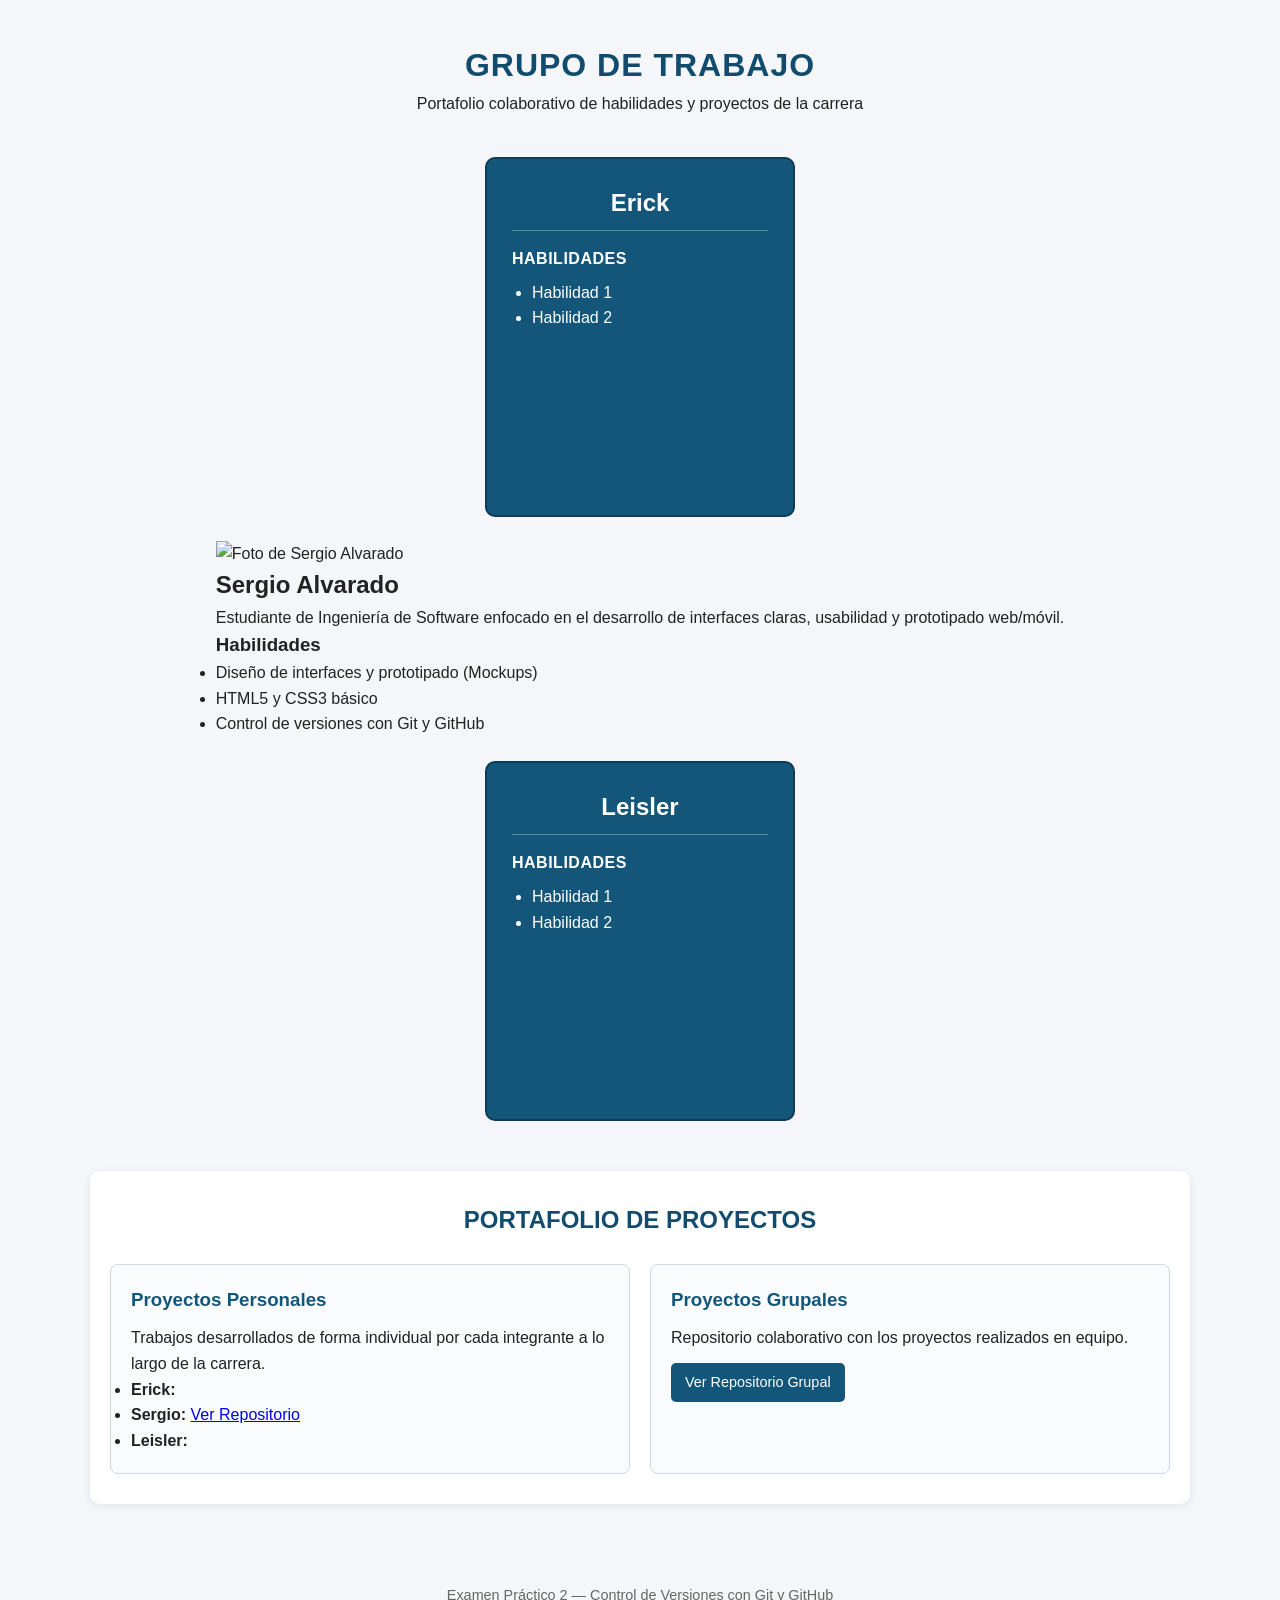
==== index.html @ 58a5c9f9 "Actualizar tarjeta de perfil y enlace de repositorio de Sergio" ====
<!DOCTYPE html>
<html lang="es">
<head>
  <meta charset="UTF-8">
  <meta name="viewport" content="width=device-width, initial-scale=1.0">
  <title>Portafolio - Grupo de Trabajo</title>
  <link rel="stylesheet" href="style.css">
</head>
<body>

  <header>
    <h1>GRUPO DE TRABAJO</h1>
    <p>Portafolio colaborativo de habilidades y proyectos de la carrera</p>
  </header>

  <!-- SECCIÓN 1: INTEGRANTES DEL EQUIPO -->
  <section class="equipo-container">

    <!-- ================= TARJETA ERICK ================= -->
    <article class="tarjeta-integrante" id="integrante-erick">
      <div>
        <h2>Erick</h2>
        <p><!-- Erick: Escribe aquí tu breve descripción personal --></p>
        <h3>Habilidades</h3>
        <ul>
          <!-- Erick: Agrega tus habilidades aquí -->
          <li>Habilidad 1</li>
          <li>Habilidad 2</li>
        </ul>
      </div>
    </article>
    <!-- =============== FIN TARJETA ERICK =============== -->

    <!-- ================= FILA SERGIO ================= -->
<article class="fila-integrante" id="integrante-sergio">
  <div class="caja-foto">
    <img src="img/sergio.jpg" alt="Foto de Sergio Alvarado" class="foto-integrante">
  </div>
  <div class="caja-info">
    <h2>Sergio Alvarado</h2>
    <p>Estudiante de Ingeniería de Software enfocado en el desarrollo de interfaces claras, usabilidad y prototipado web/móvil.</p>
    <h3>Habilidades</h3>
    <ul>
      <li>Diseño de interfaces y prototipado (Mockups)</li>
      <li>HTML5 y CSS3 básico</li>
      <li>Control de versiones con Git y GitHub</li>
    </ul>
  </div>
</article>

    <!-- ================= TARJETA LEISLER ================= -->
    <article class="tarjeta-integrante" id="integrante-leisler">
      <div>
        <h2>Leisler</h2>
        <p><!-- Leisler: Escribe aquí tu breve descripción personal --></p>
        <h3>Habilidades</h3>
        <ul>
          <!-- Leisler: Agrega tus habilidades aquí -->
          <li>Habilidad 1</li>
          <li>Habilidad 2</li>
        </ul>
      </div>
    </article>
    <!-- =============== FIN TARJETA LEISLER =============== -->

  </section>

  <!-- SECCIÓN 2: PORTAFOLIO DE PROYECTOS (AL DESLIZAR HACIA ABAJO) -->
  <section class="portafolio-section" id="portafolio">
    <h2>PORTAFOLIO DE PROYECTOS</h2>

    <div class="proyectos-grid">
      <!-- Proyectos Personales -->
      <div class="proyecto-card">
        <h3>Proyectos Personales</h3>
        <p>Trabajos desarrollados de forma individual por cada integrante a lo largo de la carrera.</p>
        <ul>
          <li><strong>Erick:</strong> <!-- Enlace o nombre de proyecto personal --></li>
          <li><strong>Sergio:</strong> <a href="https://github.com/leonelalvaradop123-rgb/Proyectos-personales-software" target="_blank" rel="noopener noreferrer">Ver Repositorio</a></li>
          <li><strong>Leisler:</strong> <!-- Enlace o nombre de proyecto personal --></li>
        </ul>
      </div>

      <!-- Proyectos Grupales -->
      <div class="proyecto-card">
        <h3>Proyectos Grupales</h3>
        <p>Repositorio colaborativo con los proyectos realizados en equipo.</p>
        <!-- Reemplaza # con el enlace real de su repositorio de proyectos grupales -->
        <a href="https://github.com/erickpalmasaltos/software-group" target="_blank" class="btn-repo">Ver Repositorio Grupal</a>
      </div>
    </div>
  </section>

  <footer>
    <p>Examen Práctico 2 — Control de Versiones con Git y GitHub</p>
  </footer>

</body>
</html>
---- style.css ----
* {
  box-sizing: border-box;
  margin: 0;
  padding: 0;
  font-family: Arial, Helvetica, sans-serif;
}

html {
  scroll-behavior: smooth;
}

body {
  background-color: #f4f6f9;
  color: #222;
  line-height: 1.6;
}

header {
  text-align: center;
  padding: 40px 20px 20px;
}

header h1 {
  font-size: 2rem;
  letter-spacing: 1px;
  color: #114b6e;
}

/* Contenedor de las 3 tarjetas principales */
.equipo-container {
  display: flex;
  justify-content: center;
  gap: 24px;
  flex-wrap: wrap;
  max-width: 1100px;
  margin: 20px auto 50px;
  padding: 0 20px;
}

.tarjeta-integrante {
  background-color: #14567a;
  color: #ffffff;
  border: 2px solid #0d3a54;
  border-radius: 10px;
  width: 310px;
  min-height: 360px;
  padding: 25px;
  display: flex;
  flex-direction: column;
  justify-content: space-between;
  transition: transform 0.2s ease;
}

.tarjeta-integrante:hover {
  transform: translateY(-5px);
}

.tarjeta-integrante h2 {
  text-align: center;
  margin-bottom: 15px;
  border-bottom: 1px solid rgba(255, 255, 255, 0.3);
  padding-bottom: 8px;
}

.tarjeta-integrante h3 {
  margin-top: 15px;
  margin-bottom: 8px;
  font-size: 1rem;
  text-transform: uppercase;
  letter-spacing: 0.5px;
}

.tarjeta-integrante ul {
  padding-left: 20px;
}

/* Sección de Portafolio al deslizar hacia abajo */
.portafolio-section {
  max-width: 1100px;
  margin: 40px auto 60px;
  padding: 30px 20px;
  background-color: #ffffff;
  border-radius: 10px;
  box-shadow: 0 2px 8px rgba(0, 0, 0, 0.08);
}

.portafolio-section h2 {
  text-align: center;
  color: #114b6e;
  margin-bottom: 25px;
}

.proyectos-grid {
  display: grid;
  grid-template-columns: repeat(auto-fit, minmax(280px, 1fr));
  gap: 20px;
}

.proyecto-card {
  border: 1px solid #d0d7de;
  border-radius: 8px;
  padding: 20px;
  background-color: #f9fbfd;
}

.proyecto-card h3 {
  color: #14567a;
  margin-bottom: 10px;
}

.btn-repo {
  display: inline-block;
  margin-top: 12px;
  padding: 8px 14px;
  background-color: #14567a;
  color: #ffffff;
  text-decoration: none;
  border-radius: 5px;
  font-size: 0.9rem;
}

.btn-repo:hover {
  background-color: #0d3a54;
}

footer {
  text-align: center;
  padding: 20px;
  color: #666;
  font-size: 0.9rem;
}
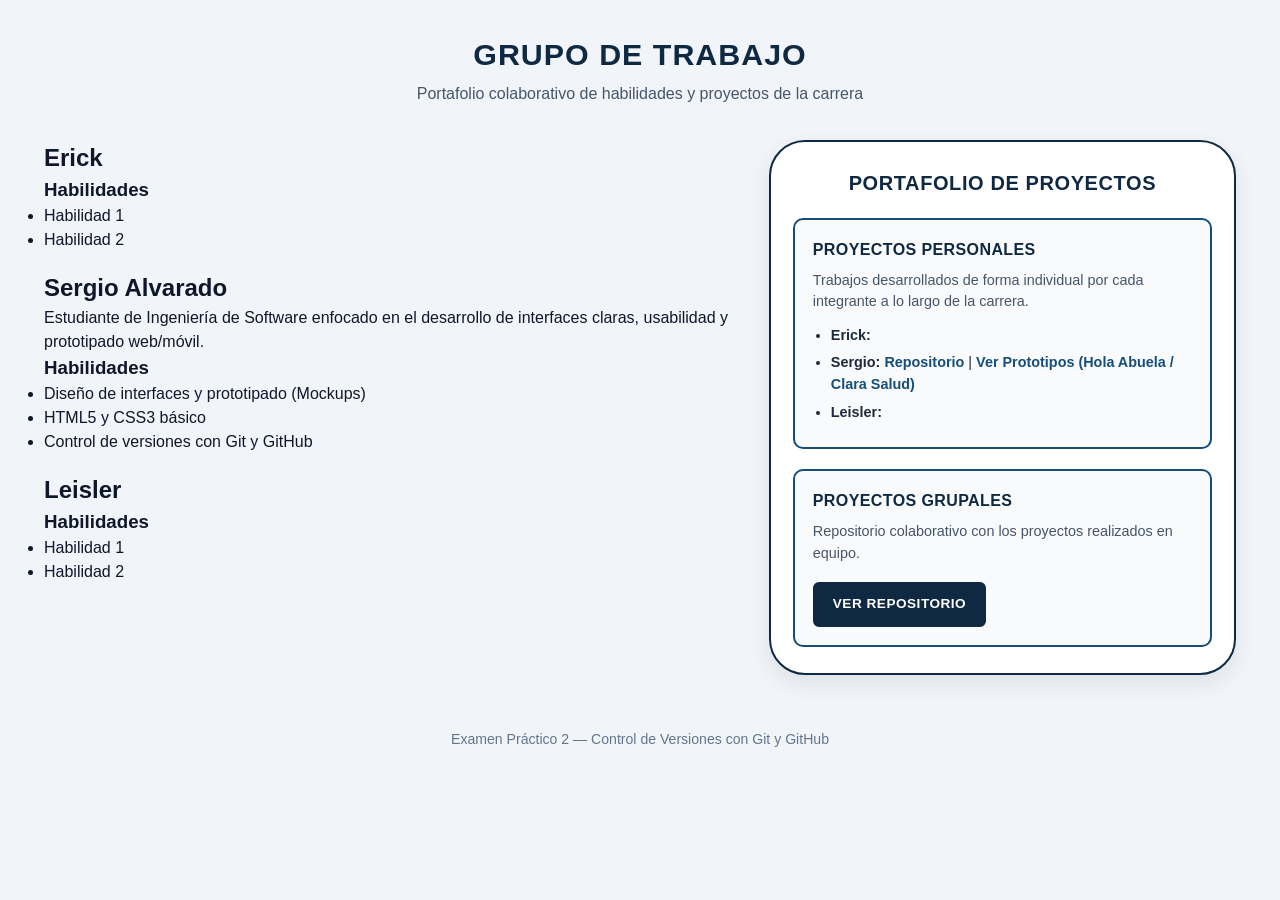
==== commit 8ecb3c9f: "Interfaz de la página web además de las fotos de cada integrante" ====
--- a/index.html
+++ b/index.html
@@ -8,13 +8,14 @@
 </head>
 <body>
 
-  <header>
+  <header class="encabezado">
     <h1>GRUPO DE TRABAJO</h1>
     <p>Portafolio colaborativo de habilidades y proyectos de la carrera</p>
   </header>
 
-  <!-- SECCIÓN 1: INTEGRANTES DEL EQUIPO -->
-  <section class="equipo-container">
+  <main class="layout-principal">
+    <!-- COLUMNA IZQUIERDA: 3 FILAS (FOTO + INFORMACIÓN) -->
+    <section class="equipo-columna" aria-label="Integrantes del equipo">
 
     <!-- ================= TARJETA ERICK ================= -->
     <article class="tarjeta-integrante" id="integrante-erick">
@@ -31,22 +32,20 @@
     </article>
     <!-- =============== FIN TARJETA ERICK =============== -->
 
-    <!-- ================= FILA SERGIO ================= -->
-<article class="fila-integrante" id="integrante-sergio">
-  <div class="caja-foto">
-    <img src="img/sergio.jpg" alt="Foto de Sergio Alvarado" class="foto-integrante">
-  </div>
-  <div class="caja-info">
-    <h2>Sergio Alvarado</h2>
-    <p>Estudiante de Ingeniería de Software enfocado en el desarrollo de interfaces claras, usabilidad y prototipado web/móvil.</p>
-    <h3>Habilidades</h3>
-    <ul>
-      <li>Diseño de interfaces y prototipado (Mockups)</li>
-      <li>HTML5 y CSS3 básico</li>
-      <li>Control de versiones con Git y GitHub</li>
-    </ul>
-  </div>
-</article>
+    <!-- ================= TARJETA SERGIO ================= -->
+    <article class="tarjeta-integrante" id="integrante-sergio">
+      <div>
+        <h2>Sergio Alvarado</h2>
+        <p>Estudiante de Ingeniería de Software enfocado en el desarrollo de interfaces claras, usabilidad y prototipado web/móvil.</p>
+        <h3>Habilidades</h3>
+        <ul>
+          <li>Diseño de interfaces y prototipado (Mockups)</li>
+          <li>HTML5 y CSS3 básico</li>
+          <li>Control de versiones con Git y GitHub</li>
+        </ul>
+      </div>
+    </article>
+    <!-- =============== FIN TARJETA SERGIO =============== -->
 
     <!-- ================= TARJETA LEISLER ================= -->
     <article class="tarjeta-integrante" id="integrante-leisler">
@@ -63,35 +62,31 @@
     </article>
     <!-- =============== FIN TARJETA LEISLER =============== -->
 
-  </section>
+    </section>
 
-  <!-- SECCIÓN 2: PORTAFOLIO DE PROYECTOS (AL DESLIZAR HACIA ABAJO) -->
-  <section class="portafolio-section" id="portafolio">
-    <h2>PORTAFOLIO DE PROYECTOS</h2>
+    <!-- COLUMNA DERECHA: PORTAFOLIO DE PROYECTOS -->
+    <aside class="portafolio-panel" id="portafolio">
+      <h2>PORTAFOLIO DE PROYECTOS</h2>
 
-    <div class="proyectos-grid">
-      <!-- Proyectos Personales -->
-      <div class="proyecto-card">
-        <h3>Proyectos Personales</h3>
+      <div class="bloque-proyecto">
+        <h3>PROYECTOS PERSONALES</h3>
         <p>Trabajos desarrollados de forma individual por cada integrante a lo largo de la carrera.</p>
         <ul>
           <li><strong>Erick:</strong> <!-- Enlace o nombre de proyecto personal --></li>
-          <li><strong>Sergio:</strong> <a href="https://github.com/leonelalvaradop123-rgb/Proyectos-personales-software" target="_blank" rel="noopener noreferrer">Ver Repositorio</a></li>
+          <li><strong>Sergio:</strong> <a href="https://github.com/leonelalvaradop123-rgb/Proyectos-personales-software" target="_blank">Repositorio</a> | <a href="https://leonelalvaradop123-rgb.github.io/Proyectos-personales-software/" target="_blank">Ver Prototipos (Hola Abuela / Clara Salud)</a></li>
           <li><strong>Leisler:</strong> <!-- Enlace o nombre de proyecto personal --></li>
         </ul>
       </div>
 
-      <!-- Proyectos Grupales -->
-      <div class="proyecto-card">
-        <h3>Proyectos Grupales</h3>
+      <div class="bloque-proyecto">
+        <h3>PROYECTOS GRUPALES</h3>
         <p>Repositorio colaborativo con los proyectos realizados en equipo.</p>
-        <!-- Reemplaza # con el enlace real de su repositorio de proyectos grupales -->
-        <a href="https://github.com/erickpalmasaltos/software-group" target="_blank" class="btn-repo">Ver Repositorio Grupal</a>
+        <a href="https://github.com/erickpalmasaltos/software-group" target="_blank" rel="noopener noreferrer" class="btn-repo">VER REPOSITORIO</a>
       </div>
-    </div>
-  </section>
+    </aside>
+  </main>
 
-  <footer>
+  <footer class="pie-pagina">
     <p>Examen Práctico 2 — Control de Versiones con Git y GitHub</p>
   </footer>
 
--- a/style.css
+++ b/style.css
@@ -2,7 +2,7 @@
   box-sizing: border-box;
   margin: 0;
   padding: 0;
-  font-family: Arial, Helvetica, sans-serif;
+  font-family: "Segoe UI", Arial, Helvetica, sans-serif;
 }
 
 html {
@@ -10,122 +10,234 @@
 }
 
 body {
-  background-color: #f4f6f9;
-  color: #222;
-  line-height: 1.6;
-}
-
-header {
+  background-color: #f1f5f9;
+  color: #0f172a;
+  line-height: 1.5;
+}
+
+/* Encabezado */
+.encabezado {
   text-align: center;
-  padding: 40px 20px 20px;
-}
-
-header h1 {
-  font-size: 2rem;
+  padding: 32px 20px 18px;
+}
+
+.encabezado h1 {
+  font-size: 1.9rem;
   letter-spacing: 1px;
-  color: #114b6e;
-}
-
-/* Contenedor de las 3 tarjetas principales */
-.equipo-container {
-  display: flex;
+  color: #0f2942;
+}
+
+.encabezado p {
+  color: #475569;
+  margin-top: 4px;
+}
+
+/* Estructura principal: 2 columnas en escritorio */
+.layout-principal {
+  display: grid;
+  grid-template-columns: 1.35fr 0.9fr;
+  gap: 24px;
+  max-width: 1240px;
+  margin: 16px auto 40px;
+  padding: 0 24px;
+  align-items: stretch;
+}
+
+/* Columna izquierda: 3 filas apiladas */
+.equipo-columna {
+  display: flex;
+  flex-direction: column;
+  gap: 18px;
+}
+
+.fila-integrante {
+  display: grid;
+  grid-template-columns: 155px 1fr;
+  gap: 16px;
+  align-items: stretch;
+}
+
+/* Cuadro de la foto a la izquierda */
+.caja-foto {
+  background-color: #ffffff;
+  border: 2px solid #0f2942;
+  border-radius: 18px;
+  overflow: hidden;
+  box-shadow: 0 6px 16px rgba(15, 23, 42, 0.08);
+  display: flex;
+  align-items: center;
   justify-content: center;
-  gap: 24px;
-  flex-wrap: wrap;
-  max-width: 1100px;
-  margin: 20px auto 50px;
-  padding: 0 20px;
-}
-
-.tarjeta-integrante {
-  background-color: #14567a;
-  color: #ffffff;
-  border: 2px solid #0d3a54;
-  border-radius: 10px;
-  width: 310px;
-  min-height: 360px;
-  padding: 25px;
+  min-height: 175px;
+}
+
+.foto-integrante {
+  width: 100%;
+  height: 100%;
+  min-height: 175px;
+  object-fit: cover;
+  object-position: center top;
+  display: block;
+}
+
+/* Cuadro de información a la derecha */
+.caja-info {
+  background-color: #ffffff;
+  border: 2px solid #0f2942;
+  border-radius: 12px;
+  padding: 16px 20px;
+  box-shadow: 0 6px 16px rgba(15, 23, 42, 0.08);
+  transition: transform 0.2s ease, box-shadow 0.2s ease;
+}
+
+.fila-integrante:hover .caja-info {
+  transform: translateY(-2px);
+  box-shadow: 0 10px 22px rgba(15, 23, 42, 0.12);
+}
+
+.caja-info h2 {
+  font-size: 1.2rem;
+  color: #0f2942;
+  margin-bottom: 6px;
+  padding-bottom: 4px;
+  border-bottom: 1px solid #e2e8f0;
+}
+
+.caja-info p {
+  font-size: 0.92rem;
+  color: #334155;
+  margin-bottom: 8px;
+}
+
+.caja-info h3 {
+  font-size: 0.82rem;
+  text-transform: uppercase;
+  letter-spacing: 0.6px;
+  color: #164e78;
+  margin-bottom: 4px;
+}
+
+.caja-info ul {
+  padding-left: 18px;
+  font-size: 0.88rem;
+  color: #1e293b;
+}
+
+.caja-info li {
+  margin-bottom: 2px;
+}
+
+/* Columna derecha: Portafolio de proyectos */
+.portafolio-panel {
+  background-color: #ffffff;
+  border: 2.5px solid #0f2942;
+  border-radius: 36px;
+  padding: 26px 22px;
+  box-shadow: 0 8px 22px rgba(15, 23, 42, 0.09);
   display: flex;
   flex-direction: column;
   justify-content: space-between;
-  transition: transform 0.2s ease;
-}
-
-.tarjeta-integrante:hover {
-  transform: translateY(-5px);
-}
-
-.tarjeta-integrante h2 {
+  gap: 20px;
+}
+
+.portafolio-panel > h2 {
   text-align: center;
-  margin-bottom: 15px;
-  border-bottom: 1px solid rgba(255, 255, 255, 0.3);
-  padding-bottom: 8px;
-}
-
-.tarjeta-integrante h3 {
-  margin-top: 15px;
+  font-size: 1.25rem;
+  letter-spacing: 0.6px;
+  color: #0f2942;
+}
+
+.bloque-proyecto {
+  border: 2px solid #164e78;
+  border-radius: 10px;
+  padding: 18px;
+  background-color: #f8fafc;
+  flex: 1;
+  display: flex;
+  flex-direction: column;
+  justify-content: center;
+}
+
+.bloque-proyecto h3 {
+  font-size: 1rem;
+  color: #0f2942;
   margin-bottom: 8px;
-  font-size: 1rem;
-  text-transform: uppercase;
-  letter-spacing: 0.5px;
-}
-
-.tarjeta-integrante ul {
-  padding-left: 20px;
-}
-
-/* Sección de Portafolio al deslizar hacia abajo */
-.portafolio-section {
-  max-width: 1100px;
-  margin: 40px auto 60px;
-  padding: 30px 20px;
-  background-color: #ffffff;
-  border-radius: 10px;
-  box-shadow: 0 2px 8px rgba(0, 0, 0, 0.08);
-}
-
-.portafolio-section h2 {
-  text-align: center;
-  color: #114b6e;
-  margin-bottom: 25px;
-}
-
-.proyectos-grid {
-  display: grid;
-  grid-template-columns: repeat(auto-fit, minmax(280px, 1fr));
-  gap: 20px;
-}
-
-.proyecto-card {
-  border: 1px solid #d0d7de;
-  border-radius: 8px;
-  padding: 20px;
-  background-color: #f9fbfd;
-}
-
-.proyecto-card h3 {
-  color: #14567a;
-  margin-bottom: 10px;
+  letter-spacing: 0.4px;
+}
+
+.bloque-proyecto p {
+  font-size: 0.9rem;
+  color: #475569;
+  margin-bottom: 12px;
+}
+
+.bloque-proyecto ul {
+  padding-left: 18px;
+  font-size: 0.9rem;
+  color: #1e293b;
+}
+
+.bloque-proyecto li {
+  margin-bottom: 6px;
+}
+
+.bloque-proyecto a {
+  color: #164e78;
+  font-weight: 600;
+  text-decoration: none;
+}
+
+.bloque-proyecto a:hover {
+  text-decoration: underline;
 }
 
 .btn-repo {
   display: inline-block;
-  margin-top: 12px;
-  padding: 8px 14px;
-  background-color: #14567a;
-  color: #ffffff;
-  text-decoration: none;
-  border-radius: 5px;
-  font-size: 0.9rem;
+  align-self: flex-start;
+  margin-top: 6px;
+  padding: 10px 18px;
+  background-color: #0f2942;
+  color: #ffffff !important;
+  border: 2px solid #0f2942;
+  border-radius: 6px;
+  font-size: 0.85rem;
+  font-weight: 700;
+  letter-spacing: 0.5px;
+  text-decoration: none !important;
+  transition: background-color 0.2s ease, transform 0.15s ease;
 }
 
 .btn-repo:hover {
-  background-color: #0d3a54;
-}
-
-footer {
+  background-color: #164e78;
+  transform: translateY(-1px);
+}
+
+/* Pie de página */
+.pie-pagina {
   text-align: center;
-  padding: 20px;
-  color: #666;
-  font-size: 0.9rem;
+  padding: 14px 20px 28px;
+  color: #64748b;
+  font-size: 0.88rem;
+}
+
+/* Responsivo para pantallas medianas o pequeñas */
+@media (max-width: 960px) {
+  .layout-principal {
+    grid-template-columns: 1fr;
+  }
+
+  .portafolio-panel {
+    border-radius: 20px;
+  }
+}
+
+@media (max-width: 560px) {
+  .fila-integrante {
+    grid-template-columns: 1fr;
+  }
+
+  .caja-foto {
+    max-width: 220px;
+    margin: 0 auto;
+    width: 100%;
+  }
 }
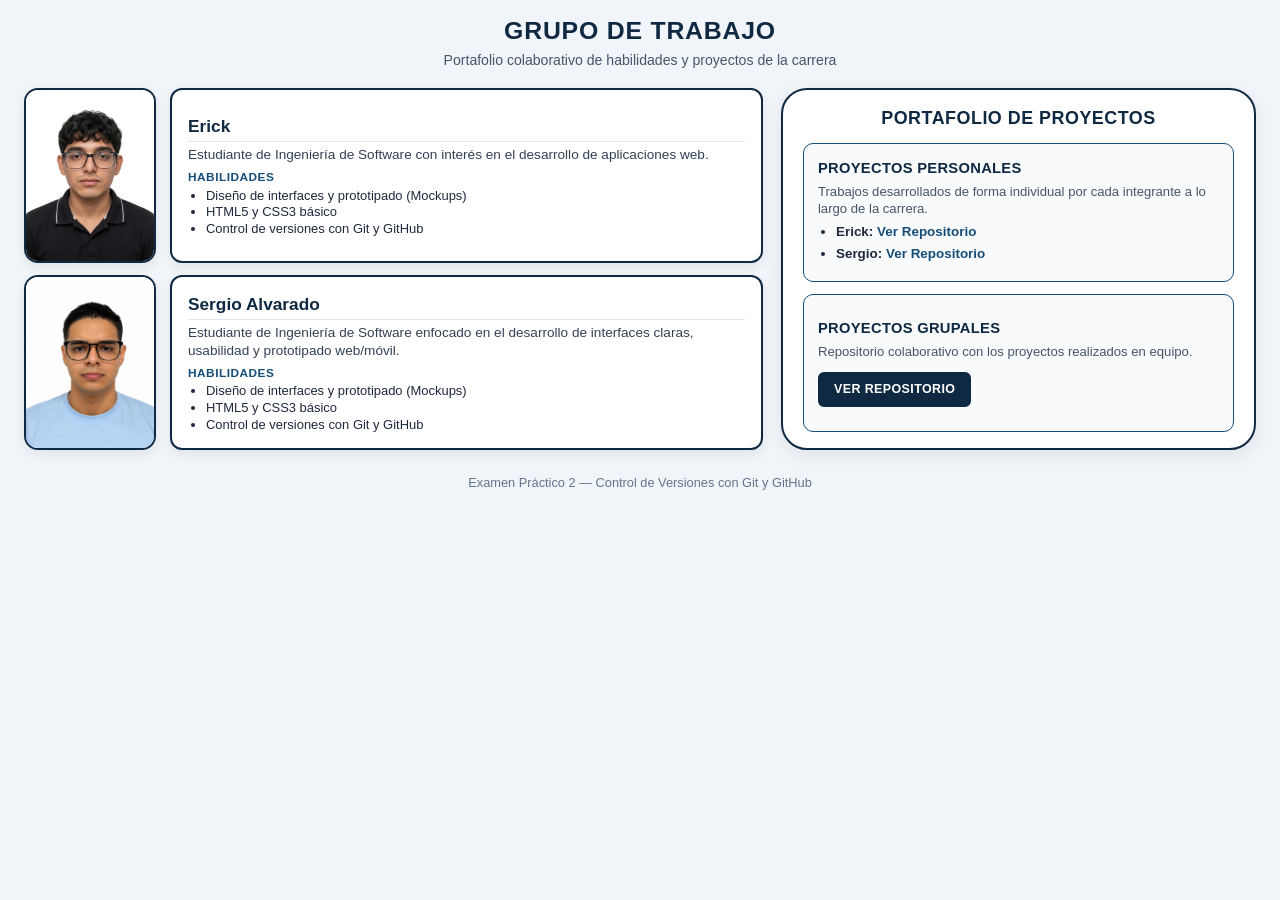
==== commit 99c6044f: "Aplicar tarjetas, igualar altos de fotos además mejorar la interfaz" ====
--- a/index.html
+++ b/index.html
@@ -14,53 +14,45 @@
   </header>
 
   <main class="layout-principal">
-    <!-- COLUMNA IZQUIERDA: 3 FILAS (FOTO + INFORMACIÓN) -->
+    <!-- COLUMNA IZQUIERDA: FILAS DE INTEGRANTES -->
     <section class="equipo-columna" aria-label="Integrantes del equipo">
 
-    <!-- ================= TARJETA ERICK ================= -->
-    <article class="tarjeta-integrante" id="integrante-erick">
-      <div>
-        <h2>Erick</h2>
-        <p><!-- Erick: Escribe aquí tu breve descripción personal --></p>
-        <h3>Habilidades</h3>
-        <ul>
-          <!-- Erick: Agrega tus habilidades aquí -->
-          <li>Habilidad 1</li>
-          <li>Habilidad 2</li>
-        </ul>
-      </div>
-    </article>
-    <!-- =============== FIN TARJETA ERICK =============== -->
+      <!-- ================= FILA ERICK ================= -->
+      <article class="fila-integrante" id="integrante-erick">
+        <div class="caja-foto">
+          <img src="img/erick.jpg" alt="Foto de Erick" class="foto-integrante">
+        </div>
+        <div class="caja-info">
+          <h2>Erick</h2>
+          <p>Estudiante de Ingeniería de Software con interés en el desarrollo de aplicaciones web.</p>
+          <h3>Habilidades</h3>
+          <ul>
+            <li>Diseño de interfaces y prototipado (Mockups)</li>
+            <li>HTML5 y CSS3 básico</li>
+            <li>Control de versiones con Git y GitHub</li>
+          </ul>
+        </div>
+      </article>
 
-    <!-- ================= TARJETA SERGIO ================= -->
-    <article class="tarjeta-integrante" id="integrante-sergio">
-      <div>
-        <h2>Sergio Alvarado</h2>
-        <p>Estudiante de Ingeniería de Software enfocado en el desarrollo de interfaces claras, usabilidad y prototipado web/móvil.</p>
-        <h3>Habilidades</h3>
-        <ul>
-          <li>Diseño de interfaces y prototipado (Mockups)</li>
-          <li>HTML5 y CSS3 básico</li>
-          <li>Control de versiones con Git y GitHub</li>
-        </ul>
-      </div>
-    </article>
-    <!-- =============== FIN TARJETA SERGIO =============== -->
+      <!-- ================= FILA SERGIO ================= -->
+      <article class="fila-integrante" id="integrante-sergio">
+        <div class="caja-foto">
+          <img src="img/sergio.jpg" alt="Foto de Sergio Alvarado" class="foto-integrante">
+        </div>
+        <div class="caja-info">
+          <h2>Sergio Alvarado</h2>
+          <p>Estudiante de Ingeniería de Software enfocado en el desarrollo de interfaces claras, usabilidad y prototipado web/móvil.</p>
+          <h3>Habilidades</h3>
+          <ul>
+            <li>Diseño de interfaces y prototipado (Mockups)</li>
+            <li>HTML5 y CSS3 básico</li>
+            <li>Control de versiones con Git y GitHub</li>
+          </ul>
+        </div>
+      </article>
 
-    <!-- ================= TARJETA LEISLER ================= -->
-    <article class="tarjeta-integrante" id="integrante-leisler">
-      <div>
-        <h2>Leisler</h2>
-        <p><!-- Leisler: Escribe aquí tu breve descripción personal --></p>
-        <h3>Habilidades</h3>
-        <ul>
-          <!-- Leisler: Agrega tus habilidades aquí -->
-          <li>Habilidad 1</li>
-          <li>Habilidad 2</li>
-        </ul>
-      </div>
-    </article>
-    <!-- =============== FIN TARJETA LEISLER =============== -->
+      <!-- ================= PENDIENTE: 3RA PERSONA (COMMIT DE LEISLER) ================= -->
+      <!-- Aquí irá la fila de Leisler cuando haga su commit -->
 
     </section>
 
@@ -72,9 +64,9 @@
         <h3>PROYECTOS PERSONALES</h3>
         <p>Trabajos desarrollados de forma individual por cada integrante a lo largo de la carrera.</p>
         <ul>
-          <li><strong>Erick:</strong> <!-- Enlace o nombre de proyecto personal --></li>
-          <li><strong>Sergio:</strong> <a href="https://github.com/leonelalvaradop123-rgb/Proyectos-personales-software" target="_blank">Repositorio</a> | <a href="https://leonelalvaradop123-rgb.github.io/Proyectos-personales-software/" target="_blank">Ver Prototipos (Hola Abuela / Clara Salud)</a></li>
-          <li><strong>Leisler:</strong> <!-- Enlace o nombre de proyecto personal --></li>
+          <li><strong>Erick:</strong> <a href="URL_DE_TU_REPOSITORIO" target="_blank" rel="noopener noreferrer">Ver Repositorio</a></li>
+          <li><strong>Sergio:</strong> <a href="https://github.com/leonelalvaradop123-rgb/Proyectos-personales-soft" target="_blank" rel="noopener noreferrer">Ver Repositorio</a></li>
+          <!-- Pendiente enlace de la 3ra persona para su commit -->
         </ul>
       </div>
 
--- a/style.css
+++ b/style.css
@@ -12,144 +12,146 @@
 body {
   background-color: #f1f5f9;
   color: #0f172a;
-  line-height: 1.5;
+  line-height: 1.4;
 }
 
 /* Encabezado */
 .encabezado {
   text-align: center;
-  padding: 32px 20px 18px;
+  padding: 14px 20px 8px;
 }
 
 .encabezado h1 {
-  font-size: 1.9rem;
-  letter-spacing: 1px;
+  font-size: 1.55rem;
+  letter-spacing: 0.8px;
   color: #0f2942;
 }
 
 .encabezado p {
+  font-size: 0.88rem;
   color: #475569;
-  margin-top: 4px;
-}
-
-/* Estructura principal: 2 columnas en escritorio */
+  margin-top: 2px;
+}
+
+/* Estructura principal: 2 columnas */
 .layout-principal {
   display: grid;
-  grid-template-columns: 1.35fr 0.9fr;
-  gap: 24px;
-  max-width: 1240px;
-  margin: 16px auto 40px;
+  grid-template-columns: 1.4fr 0.9fr;
+  gap: 18px;
+  max-width: 1280px;
+  margin: 10px auto 18px;
   padding: 0 24px;
   align-items: stretch;
 }
 
-/* Columna izquierda: 3 filas apiladas */
+/* Columna izquierda: filas un poco más amplias */
 .equipo-columna {
   display: flex;
   flex-direction: column;
-  gap: 18px;
-}
-
+  gap: 12px;
+}
+
+/* Foto con ancho cuadrado/proporcional al alto de su descripción */
 .fila-integrante {
   display: grid;
-  grid-template-columns: 155px 1fr;
-  gap: 16px;
+  grid-template-columns: 132px 1fr;
+  gap: 14px;
   align-items: stretch;
 }
 
-/* Cuadro de la foto a la izquierda */
+/* Cuadro de la foto: mismo alto exacto que .caja-info */
 .caja-foto {
   background-color: #ffffff;
   border: 2px solid #0f2942;
-  border-radius: 18px;
+  border-radius: 14px;
   overflow: hidden;
-  box-shadow: 0 6px 16px rgba(15, 23, 42, 0.08);
-  display: flex;
-  align-items: center;
-  justify-content: center;
-  min-height: 175px;
+  box-shadow: 0 4px 12px rgba(15, 23, 42, 0.08);
+  height: 100%;
 }
 
 .foto-integrante {
   width: 100%;
   height: 100%;
-  min-height: 175px;
   object-fit: cover;
   object-position: center top;
   display: block;
 }
 
-/* Cuadro de información a la derecha */
+/* Cuadro de información más grande y legible */
 .caja-info {
   background-color: #ffffff;
   border: 2px solid #0f2942;
   border-radius: 12px;
-  padding: 16px 20px;
-  box-shadow: 0 6px 16px rgba(15, 23, 42, 0.08);
+  padding: 11px 16px;
+  box-shadow: 0 4px 12px rgba(15, 23, 42, 0.08);
+  display: flex;
+  flex-direction: column;
+  justify-content: center;
   transition: transform 0.2s ease, box-shadow 0.2s ease;
 }
 
 .fila-integrante:hover .caja-info {
   transform: translateY(-2px);
-  box-shadow: 0 10px 22px rgba(15, 23, 42, 0.12);
+  box-shadow: 0 8px 18px rgba(15, 23, 42, 0.12);
 }
 
 .caja-info h2 {
-  font-size: 1.2rem;
-  color: #0f2942;
-  margin-bottom: 6px;
-  padding-bottom: 4px;
+  font-size: 1.08rem;
+  color: #0f2942;
+  margin-bottom: 4px;
+  padding-bottom: 3px;
   border-bottom: 1px solid #e2e8f0;
 }
 
 .caja-info p {
-  font-size: 0.92rem;
+  font-size: 0.85rem;
   color: #334155;
-  margin-bottom: 8px;
+  margin-bottom: 5px;
+  line-height: 1.32;
 }
 
 .caja-info h3 {
-  font-size: 0.82rem;
+  font-size: 0.74rem;
   text-transform: uppercase;
-  letter-spacing: 0.6px;
+  letter-spacing: 0.5px;
   color: #164e78;
-  margin-bottom: 4px;
+  margin-bottom: 2px;
 }
 
 .caja-info ul {
   padding-left: 18px;
-  font-size: 0.88rem;
+  font-size: 0.81rem;
   color: #1e293b;
 }
 
 .caja-info li {
-  margin-bottom: 2px;
+  line-height: 1.28;
 }
 
 /* Columna derecha: Portafolio de proyectos */
 .portafolio-panel {
   background-color: #ffffff;
-  border: 2.5px solid #0f2942;
-  border-radius: 36px;
-  padding: 26px 22px;
-  box-shadow: 0 8px 22px rgba(15, 23, 42, 0.09);
+  border: 2px solid #0f2942;
+  border-radius: 26px;
+  padding: 16px 20px;
+  box-shadow: 0 6px 18px rgba(15, 23, 42, 0.08);
   display: flex;
   flex-direction: column;
   justify-content: space-between;
-  gap: 20px;
+  gap: 12px;
 }
 
 .portafolio-panel > h2 {
   text-align: center;
-  font-size: 1.25rem;
-  letter-spacing: 0.6px;
+  font-size: 1.12rem;
+  letter-spacing: 0.5px;
   color: #0f2942;
 }
 
 .bloque-proyecto {
-  border: 2px solid #164e78;
+  border: 1.5px solid #164e78;
   border-radius: 10px;
-  padding: 18px;
+  padding: 12px 14px;
   background-color: #f8fafc;
   flex: 1;
   display: flex;
@@ -158,26 +160,27 @@
 }
 
 .bloque-proyecto h3 {
-  font-size: 1rem;
-  color: #0f2942;
-  margin-bottom: 8px;
-  letter-spacing: 0.4px;
+  font-size: 0.92rem;
+  color: #0f2942;
+  margin-bottom: 4px;
+  letter-spacing: 0.3px;
 }
 
 .bloque-proyecto p {
-  font-size: 0.9rem;
+  font-size: 0.82rem;
   color: #475569;
-  margin-bottom: 12px;
+  margin-bottom: 6px;
+  line-height: 1.3;
 }
 
 .bloque-proyecto ul {
   padding-left: 18px;
-  font-size: 0.9rem;
+  font-size: 0.84rem;
   color: #1e293b;
 }
 
 .bloque-proyecto li {
-  margin-bottom: 6px;
+  margin-bottom: 3px;
 }
 
 .bloque-proyecto a {
@@ -194,14 +197,14 @@
   display: inline-block;
   align-self: flex-start;
   margin-top: 6px;
-  padding: 10px 18px;
+  padding: 7px 14px;
   background-color: #0f2942;
   color: #ffffff !important;
   border: 2px solid #0f2942;
   border-radius: 6px;
-  font-size: 0.85rem;
+  font-size: 0.78rem;
   font-weight: 700;
-  letter-spacing: 0.5px;
+  letter-spacing: 0.4px;
   text-decoration: none !important;
   transition: background-color 0.2s ease, transform 0.15s ease;
 }
@@ -214,12 +217,12 @@
 /* Pie de página */
 .pie-pagina {
   text-align: center;
-  padding: 14px 20px 28px;
+  padding: 6px 20px 14px;
   color: #64748b;
-  font-size: 0.88rem;
-}
-
-/* Responsivo para pantallas medianas o pequeñas */
+  font-size: 0.8rem;
+}
+
+/* Responsivo */
 @media (max-width: 960px) {
   .layout-principal {
     grid-template-columns: 1fr;
@@ -236,8 +239,9 @@
   }
 
   .caja-foto {
-    max-width: 220px;
+    max-width: 180px;
     margin: 0 auto;
     width: 100%;
+    height: 170px;
   }
 }
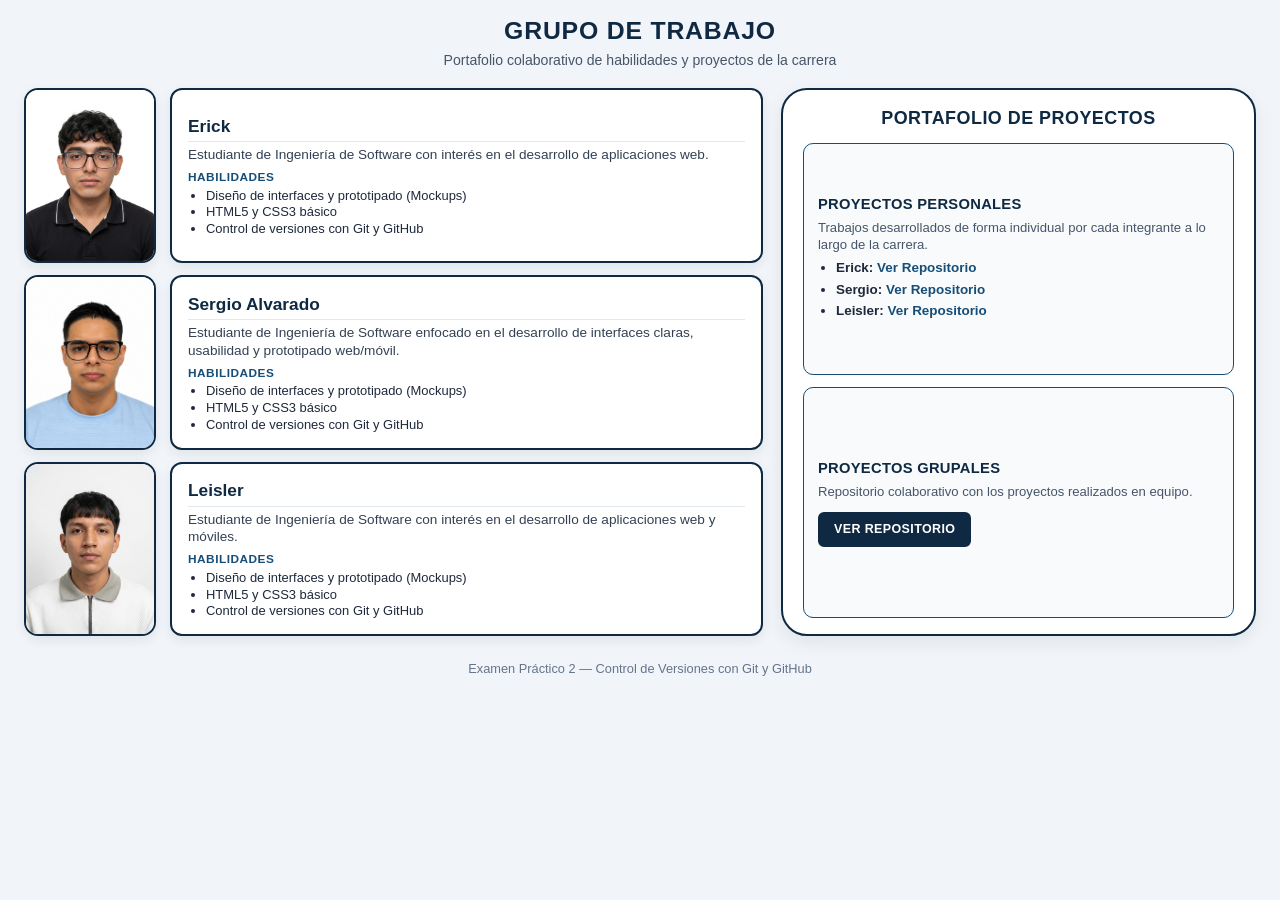
==== commit e2d67ab2: "Add Leisler's profile and repository link" ====
--- a/index.html
+++ b/index.html
@@ -51,8 +51,22 @@
         </div>
       </article>
 
-      <!-- ================= PENDIENTE: 3RA PERSONA (COMMIT DE LEISLER) ================= -->
-      <!-- Aquí irá la fila de Leisler cuando haga su commit -->
+      <!-- ================= FILA LEISLER ================= -->
+         <article class="fila-integrante" id="integrante-leisler">
+        <div class="caja-foto">
+          <img src="img/leisler.jpg" alt="Foto de Leisler" class="foto-integrante">
+        </div>
+        <div class="caja-info">
+          <h2>Leisler</h2>
+          <p>Estudiante de Ingeniería de Software con interés en el desarrollo de aplicaciones web y móviles.</p>
+          <h3>Habilidades</h3>
+          <ul>
+            <li>Diseño de interfaces y prototipado (Mockups)</li>
+            <li>HTML5 y CSS3 básico</li>
+            <li>Control de versiones con Git y GitHub</li>
+          </ul>
+        </div>
+      </article>
 
     </section>
 
@@ -66,7 +80,7 @@
         <ul>
           <li><strong>Erick:</strong> <a href="URL_DE_TU_REPOSITORIO" target="_blank" rel="noopener noreferrer">Ver Repositorio</a></li>
           <li><strong>Sergio:</strong> <a href="https://github.com/leonelalvaradop123-rgb/Proyectos-personales-soft" target="_blank" rel="noopener noreferrer">Ver Repositorio</a></li>
-          <!-- Pendiente enlace de la 3ra persona para su commit -->
+         <li><strong>Leisler:</strong> <a href="https://github.com/LeislerTenemaya/INTRODUCCION" target="_blank" rel="noopener noreferrer">Ver Repositorio</a></li>
         </ul>
       </div>
 
@@ -83,4 +97,4 @@
   </footer>
 
 </body>
-</html>+</html>
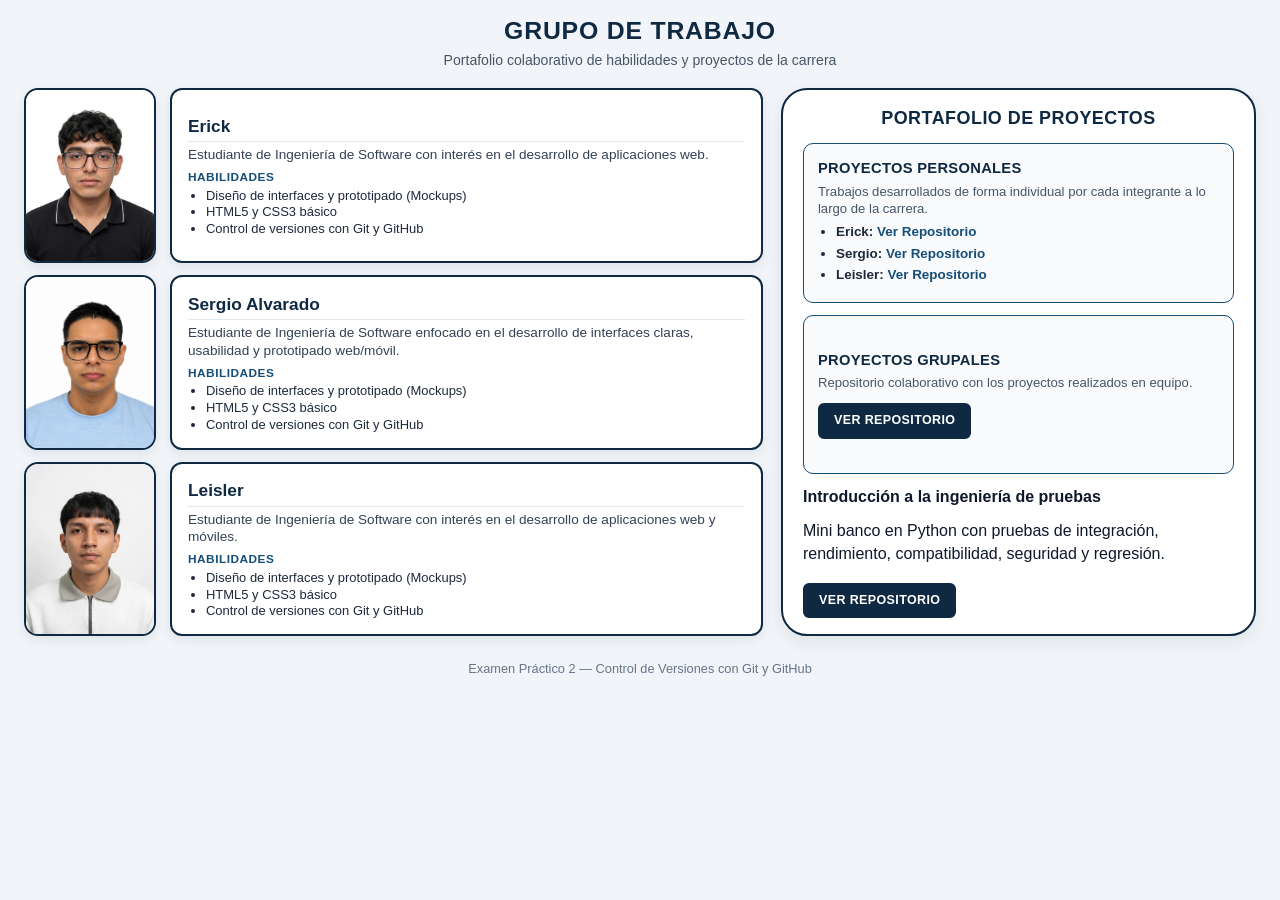
==== commit b61866b9: "Add project details for mini bank in index.html Added project introduction and repository link for m" ====
--- a/index.html
+++ b/index.html
@@ -89,6 +89,9 @@
         <p>Repositorio colaborativo con los proyectos realizados en equipo.</p>
         <a href="https://github.com/erickpalmasaltos/software-group" target="_blank" rel="noopener noreferrer" class="btn-repo">VER REPOSITORIO</a>
       </div>
+      <h4>Introducción a la ingeniería de pruebas</h4>
+<p>Mini banco en Python con pruebas de integración, rendimiento, compatibilidad, seguridad y regresión.</p>
+<a href="https://github.com/LeislerTenemaya/Tarea-grupal.git" target="_blank" rel="noopener noreferrer" class="btn-repo">VER REPOSITORIO</a>
     </aside>
   </main>
 
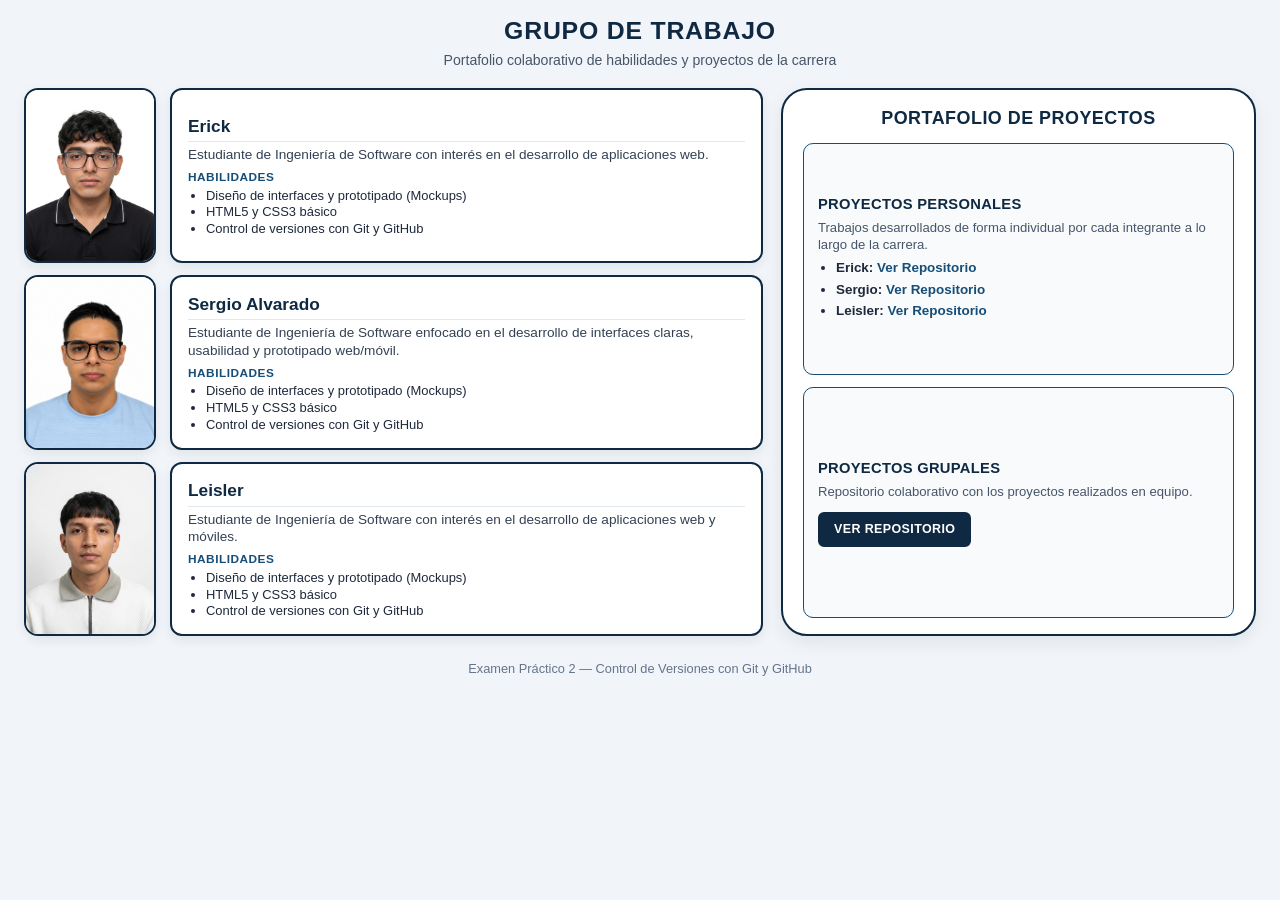
==== commit d3fed780: "Remove project details for mini bank in Python Removed project introduction and repository link for " ====
--- a/index.html
+++ b/index.html
@@ -89,9 +89,6 @@
         <p>Repositorio colaborativo con los proyectos realizados en equipo.</p>
         <a href="https://github.com/erickpalmasaltos/software-group" target="_blank" rel="noopener noreferrer" class="btn-repo">VER REPOSITORIO</a>
       </div>
-      <h4>Introducción a la ingeniería de pruebas</h4>
-<p>Mini banco en Python con pruebas de integración, rendimiento, compatibilidad, seguridad y regresión.</p>
-<a href="https://github.com/LeislerTenemaya/Tarea-grupal.git" target="_blank" rel="noopener noreferrer" class="btn-repo">VER REPOSITORIO</a>
     </aside>
   </main>
 
